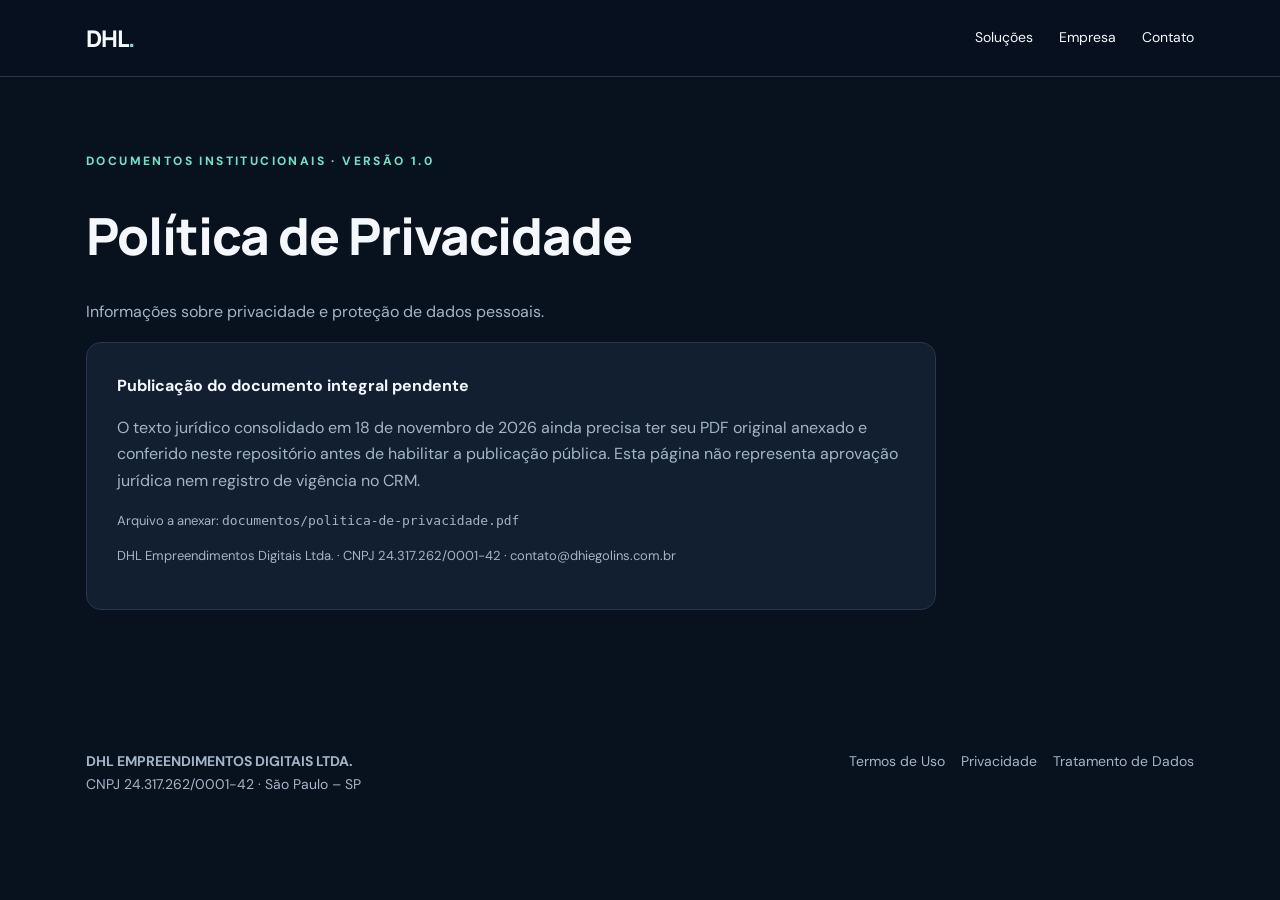
==== privacidade/index.html @ 52de6589 "feat: preparar página jurídica Política de Privacidade" ====
<!doctype html><html lang="pt-BR"><head><meta charset="utf-8"><meta name="viewport" content="width=device-width,initial-scale=1"><meta name="theme-color" content="#08111e"><title>Política de Privacidade | DHL Empreendimentos Digitais</title><link rel="stylesheet" href="../assets/style.css"></head><body><header class="nav"><div class="wrap"><a class="logo" href="../index.html">DHL<span>.</span></a><nav class="links" aria-label="Navegação principal"><a href="../index.html#solucoes">Soluções</a><a href="../index.html#empresa">Empresa</a><a href="../index.html#contato">Contato</a></nav></div></header><main class="legal"><div class="wrap"><div class="eyebrow">Documentos institucionais · Versão 1.0</div><h1>Política de Privacidade</h1><p>Informações sobre privacidade e proteção de dados pessoais.</p><div class="panel"><strong>Publicação do documento integral pendente</strong><p>O texto jurídico consolidado em 18 de novembro de 2026 ainda precisa ter seu PDF original anexado e conferido neste repositório antes de habilitar a publicação pública. Esta página não representa aprovação jurídica nem registro de vigência no CRM.</p><p class="small">Arquivo a anexar: <code>documentos/politica-de-privacidade.pdf</code></p><p class="small">DHL Empreendimentos Digitais Ltda. · CNPJ 24.317.262/0001-42 · contato@dhiegolins.com.br</p></div></div></main><footer><div class="wrap foot"><div><strong>DHL EMPREENDIMENTOS DIGITAIS LTDA.</strong><div>CNPJ 24.317.262/0001-42 · São Paulo – SP</div></div><nav class="footlinks" aria-label="Documentos legais"><a href="../termos/">Termos de Uso</a><a href="../privacidade/">Privacidade</a><a href="../tratamento-de-dados/">Tratamento de Dados</a></nav></div></footer></body></html>
---- assets/style.css ----
@import url('https://fonts.googleapis.com/css2?family=DM+Sans:wght@400;500;600;700&family=Manrope:wght@400;500;600;700;800&display=swap');
:root{color-scheme:dark;--bg:#08111e;--panel:#111f31;--muted:#a4b5c8;--line:#26384d;--accent:#73e0c4;--white:#f4f7fb}*{box-sizing:border-box}html{scroll-behavior:smooth}body{margin:0;background:var(--bg);color:var(--white);font:16px/1.65 'DM Sans',sans-serif}a{color:inherit;text-decoration:none}a:hover{color:var(--accent)}.wrap{max-width:1160px;margin:auto;padding:0 26px}.nav{border-bottom:1px solid var(--line);background:#08111eee;position:sticky;top:0;z-index:2;backdrop-filter:blur(14px)}.nav .wrap{display:flex;justify-content:space-between;align-items:center;min-height:76px;gap:20px}.logo{font:800 23px Manrope,sans-serif;letter-spacing:-1px}.logo span{color:var(--accent)}.links{display:flex;gap:26px;font-size:14px}.hero{padding:110px 0 95px;background:radial-gradient(ellipse at 90% 5%,#154d54 0,transparent 40%)}.eyebrow{color:var(--accent);font-size:12px;font-weight:800;letter-spacing:2.4px;text-transform:uppercase}.hero h1{font:800 clamp(40px,6vw,72px)/1.1 Manrope,sans-serif;max-width:850px;letter-spacing:-3px;margin:23px 0}.hero p{color:var(--muted);font-size:20px;max-width:680px}.buttons{display:flex;gap:14px;flex-wrap:wrap;margin-top:36px}.btn{display:inline-block;padding:13px 22px;border-radius:9px;font-weight:700;background:var(--accent);color:#06202a}.btn.secondary{background:transparent;color:var(--white);border:1px solid #527085}.btn:hover{opacity:.86;color:#06202a}.btn.secondary:hover{color:var(--accent)}section{padding:78px 0}.section-title{font:800 clamp(28px,3.5vw,42px)/1.2 Manrope,sans-serif;letter-spacing:-1.4px;margin:12px 0 18px}.lead{color:var(--muted);max-width:760px}.grid{display:grid;grid-template-columns:repeat(3,1fr);gap:18px;margin-top:32px}.tile{padding:28px;border:1px solid var(--line);background:var(--panel);border-radius:16px}.tile b{font:700 20px Manrope}.tile p{color:var(--muted);margin-bottom:0}.tile .symbol{font-size:30px;color:var(--accent);display:block;margin-bottom:18px}.strip{background:#102238;border-top:1px solid var(--line);border-bottom:1px solid var(--line)}.cta{display:flex;justify-content:space-between;gap:30px;align-items:center}.cta h2{margin:0 0 10px}.cta p{margin:0;color:var(--muted)}footer{padding:45px 0;color:var(--muted);font-size:14px}.foot{display:flex;justify-content:space-between;gap:25px;flex-wrap:wrap}.footlinks{display:flex;flex-wrap:wrap;gap:16px}.legal{padding:75px 0 95px}.legal h1{font:800 clamp(30px,4vw,52px)/1.15 Manrope;letter-spacing:-1px}.legal .panel{padding:30px;border-radius:15px;background:var(--panel);border:1px solid var(--line);max-width:850px}.legal p{color:var(--muted)}.legal iframe{width:100%;height:75vh;min-height:560px;border:1px solid var(--line);border-radius:10px;background:white;margin-top:22px}.small{font-size:13px;color:var(--muted)}@media(max-width:800px){.grid{grid-template-columns:1fr}.cta{display:block}.cta .btn{display:inline-block;margin-top:24px}.links{gap:12px;font-size:12px}.hero{padding:70px 0}.hero h1{letter-spacing:-1.5px}.legal iframe{height:65vh;min-height:440px}}
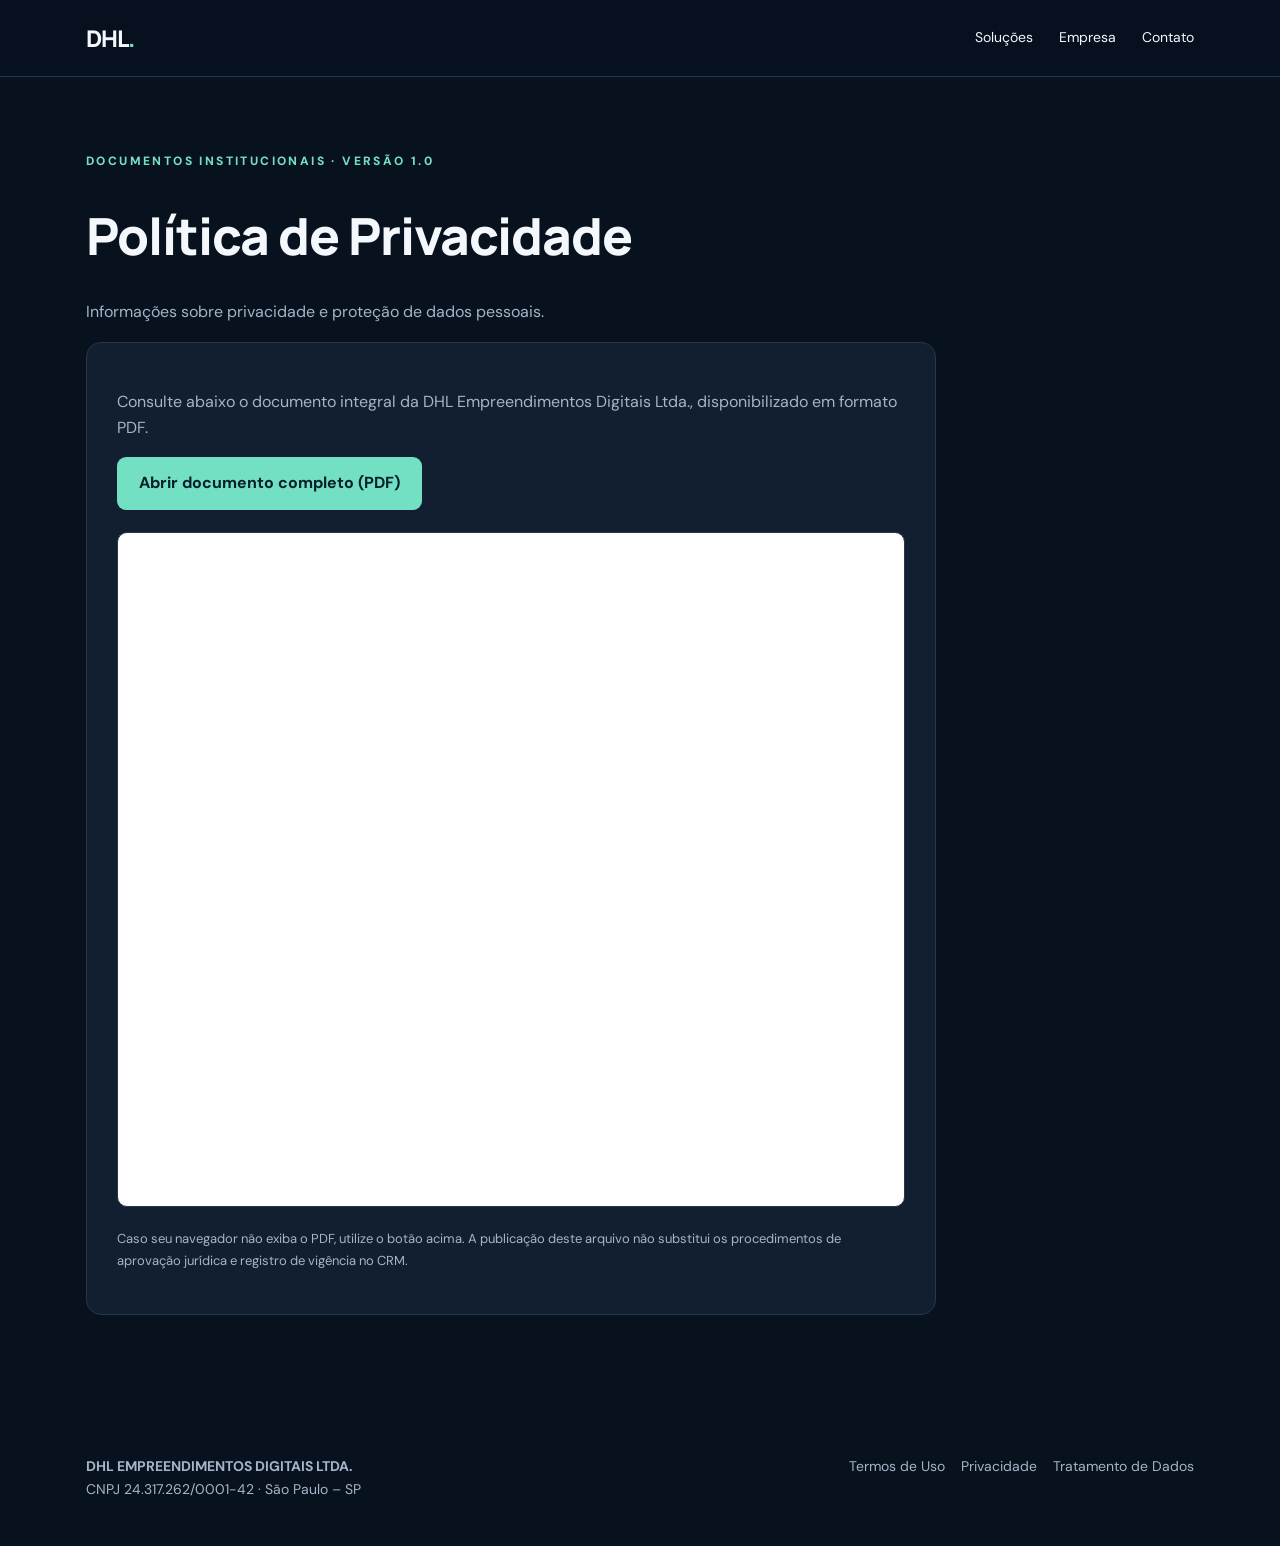
==== commit 27604564: "fix: conectar documento jurídico integral Política de Privacidade" ====
--- a/privacidade/index.html
+++ b/privacidade/index.html
@@ -1 +1 @@
-<!doctype html><html lang="pt-BR"><head><meta charset="utf-8"><meta name="viewport" content="width=device-width,initial-scale=1"><meta name="theme-color" content="#08111e"><title>Política de Privacidade | DHL Empreendimentos Digitais</title><link rel="stylesheet" href="../assets/style.css"></head><body><header class="nav"><div class="wrap"><a class="logo" href="../index.html">DHL<span>.</span></a><nav class="links" aria-label="Navegação principal"><a href="../index.html#solucoes">Soluções</a><a href="../index.html#empresa">Empresa</a><a href="../index.html#contato">Contato</a></nav></div></header><main class="legal"><div class="wrap"><div class="eyebrow">Documentos institucionais · Versão 1.0</div><h1>Política de Privacidade</h1><p>Informações sobre privacidade e proteção de dados pessoais.</p><div class="panel"><strong>Publicação do documento integral pendente</strong><p>O texto jurídico consolidado em 18 de novembro de 2026 ainda precisa ter seu PDF original anexado e conferido neste repositório antes de habilitar a publicação pública. Esta página não representa aprovação jurídica nem registro de vigência no CRM.</p><p class="small">Arquivo a anexar: <code>documentos/politica-de-privacidade.pdf</code></p><p class="small">DHL Empreendimentos Digitais Ltda. · CNPJ 24.317.262/0001-42 · contato@dhiegolins.com.br</p></div></div></main><footer><div class="wrap foot"><div><strong>DHL EMPREENDIMENTOS DIGITAIS LTDA.</strong><div>CNPJ 24.317.262/0001-42 · São Paulo – SP</div></div><nav class="footlinks" aria-label="Documentos legais"><a href="../termos/">Termos de Uso</a><a href="../privacidade/">Privacidade</a><a href="../tratamento-de-dados/">Tratamento de Dados</a></nav></div></footer></body></html>+<!doctype html><html lang="pt-BR"><head><meta charset="utf-8"><meta name="viewport" content="width=device-width,initial-scale=1"><meta name="theme-color" content="#08111e"><meta name="description" content="Informações sobre privacidade e proteção de dados pessoais."><title>Política de Privacidade | DHL Empreendimentos Digitais</title><link rel="stylesheet" href="../assets/style.css"></head><body><header class="nav"><div class="wrap"><a class="logo" href="../index.html">DHL<span>.</span></a><nav class="links" aria-label="Navegação principal"><a href="../index.html#solucoes">Soluções</a><a href="../index.html#empresa">Empresa</a><a href="../index.html#contato">Contato</a></nav></div></header><main class="legal"><div class="wrap"><div class="eyebrow">Documentos institucionais · Versão 1.0</div><h1>Política de Privacidade</h1><p>Informações sobre privacidade e proteção de dados pessoais.</p><div class="panel"><p>Consulte abaixo o documento integral da DHL Empreendimentos Digitais Ltda., disponibilizado em formato PDF.</p><a class="btn" href="../politica-de-privacidade.pdf" target="_blank" rel="noopener noreferrer">Abrir documento completo (PDF)</a><iframe title="Política de Privacidade — documento integral" src="../politica-de-privacidade.pdf#toolbar=1" loading="lazy"></iframe><p class="small">Caso seu navegador não exiba o PDF, utilize o botão acima. A publicação deste arquivo não substitui os procedimentos de aprovação jurídica e registro de vigência no CRM.</p></div></div></main><footer><div class="wrap foot"><div><strong>DHL EMPREENDIMENTOS DIGITAIS LTDA.</strong><div>CNPJ 24.317.262/0001-42 · São Paulo – SP</div></div><nav class="footlinks" aria-label="Documentos legais"><a href="../termos/">Termos de Uso</a><a href="../privacidade/">Privacidade</a><a href="../tratamento-de-dados/">Tratamento de Dados</a></nav></div></footer></body></html>
